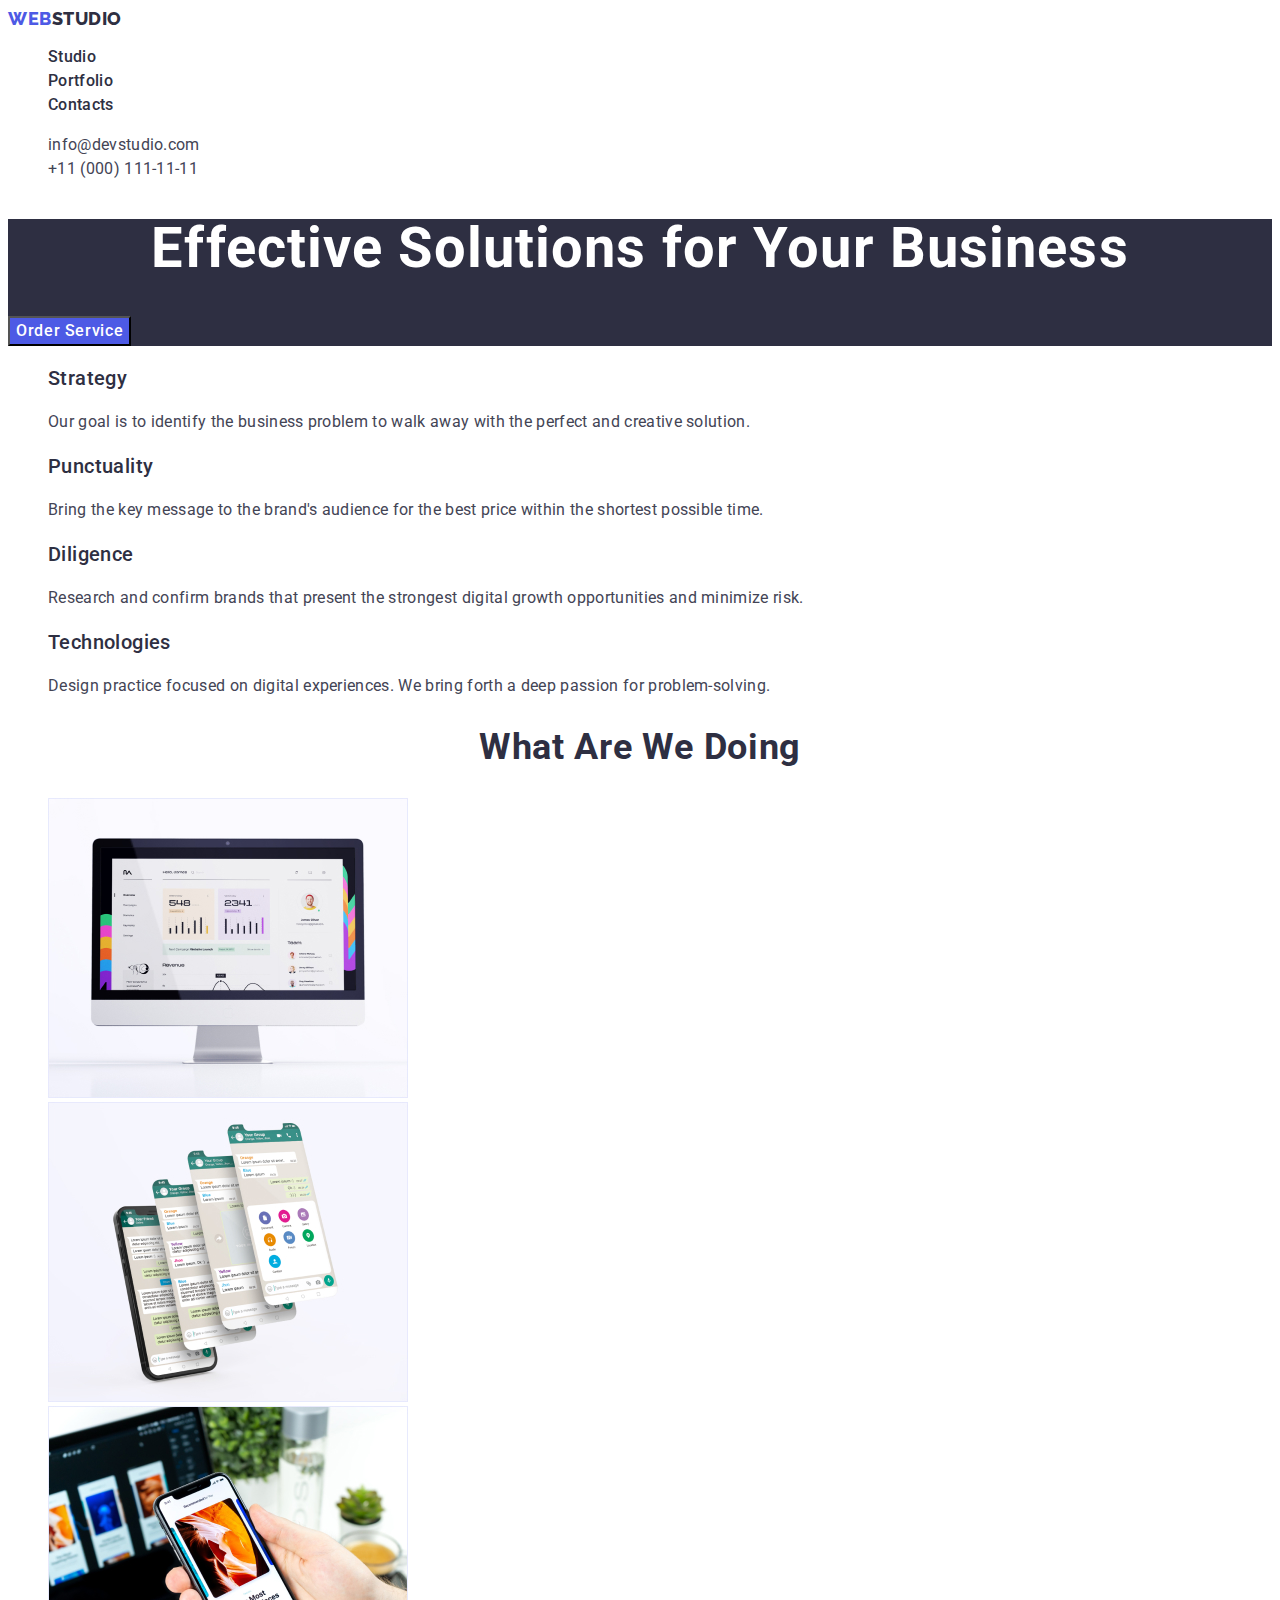
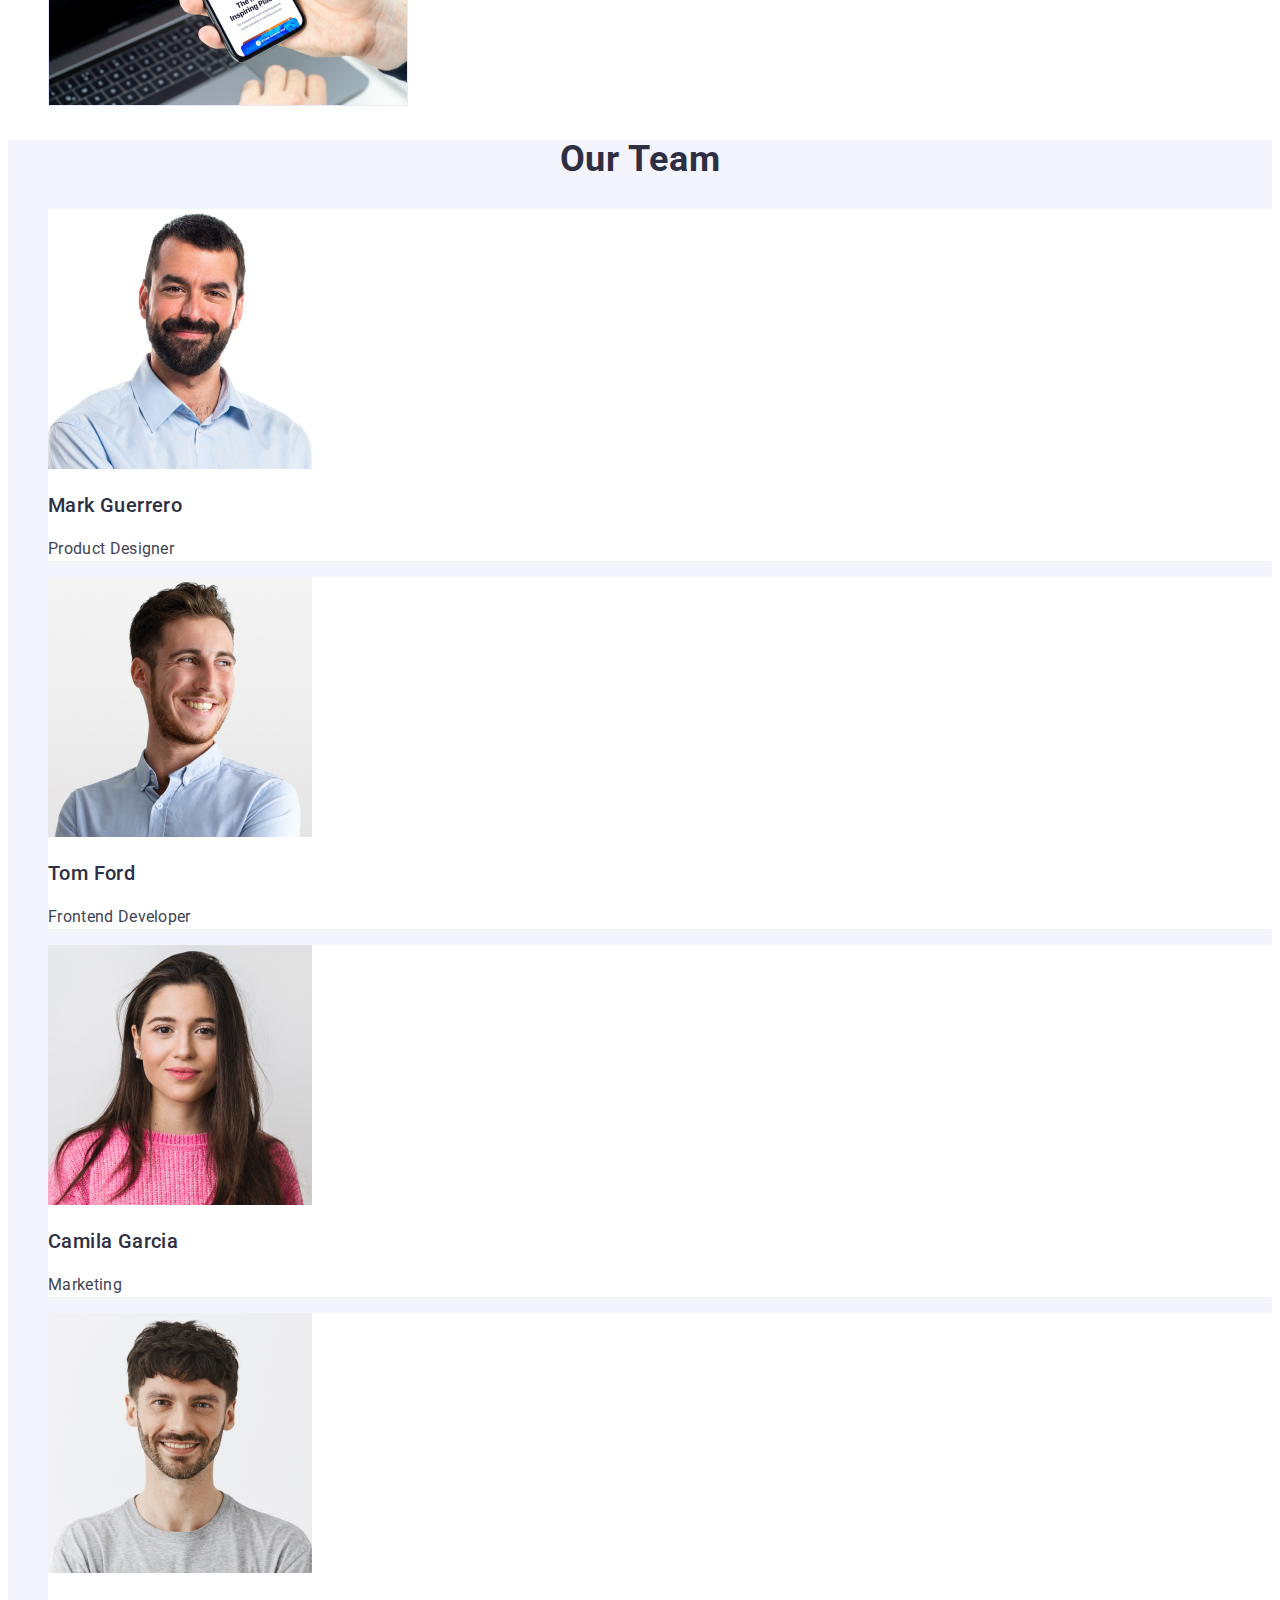
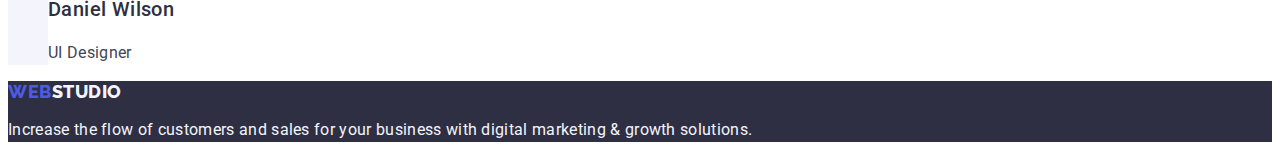
==== index.html @ 23704e5b "Initial commit" ====
<!DOCTYPE html>
<html lang="en">
  <head>
    <meta charset="UTF-8" />
    <meta http-equiv="X-UA-Compatible" content="IE=edge" />
    <meta name="viewport" content="width=device-width, initial-scale=1.0" />
    <title>WEBSTUDIO</title>
    <link rel="preconnect" href="https://fonts.googleapis.com" />
    <link rel="preconnect" href="https://fonts.gstatic.com" crossorigin />
    <link
      href="https://fonts.googleapis.com/css2?family=Raleway:wght@800&family=Roboto:wght@400;500;700&display=swap"
      rel="stylesheet"
    />
    <link rel="stylesheet" href="./css/styles.css" />
  </head>
  <body>
    <!------------------Header------------------------------->
    <header class="header">
      <nav class="header-nav">
        <a class="logo link" href="./index.html">
          Web<span class="header-logo-color">Studio</span>
        </a>
        <ul class="header-nav-list list">
          <li class="header-nav-item">
            <a class="header-nav-link link" href="./index.html">Studio</a>
          </li>
          <li class="header-nav-item">
            <a class="header-nav-link link" href="./portfolio.html"
              >Portfolio</a
            >
          </li>
          <li class="header-nav-item">
            <a class="header-nav-link link" href="">Contacts</a>
          </li>
        </ul>
      </nav>
      <address class="adress">
        <ul class="contact-list list">
          <li class="contact-item">
            <a class="contact-link link" href="mailto:info@devstudio.com"
              >info@devstudio.com
            </a>
          </li>
          <li class="contact-item">
            <a class="contact-link link" href="tel:+11(000)1111111"
              >+11 (000) 111-11-11</a
            >
          </li>
        </ul>
      </address>
    </header>
    <main>
      <!--------------------- Hero  ----------------------->
      <section class="hero">
        <h1 class="hero-title">Effective Solutions for Your Business</h1>
        <button class="hero-modal-btn" type="button">Order Service</button>
      </section>
      <!----------------- company philosophy ------------->
      <section class="features">
        <h2 class="features-title" hidden>Company philosophy</h2>
        <ul class="features-list list">
          <li class="features-list-item">
            <h3 class="features-list-title">Strategy</h3>
            <p class="features-list-description">
              Our goal is to identify the business problem to walk away with the
              perfect and creative solution.
            </p>
          </li>
          <li class="features-list-item">
            <h3 class="features-list-title">Punctuality</h3>
            <p class="features-list-description">
              Bring the key message to the brand's audience for the best price
              within the shortest possible time.
            </p>
          </li>
          <li class="features-list-item">
            <h3 class="features-list-title">Diligence</h3>
            <p class="features-list-description">
              Research and confirm brands that present the strongest digital
              growth opportunities and minimize risk.
            </p>
          </li>
          <li class="features-list-item">
            <h3 class="features-list-title">Technologies</h3>
            <p class="features-list-description">
              Design practice focused on digital experiences. We bring forth a
              deep passion for problem-solving.
            </p>
          </li>
        </ul>
      </section>
      <!------------------ Areas of work ---------------------->
      <section class="projects">
        <h2 class="projects-title">What are we doing</h2>
        <ul class="projects-list list">
          <li class="projects-list-item">
            <img
              class="projects-list-img"
              src="./images/areas-of-work/image1.jpg"
              alt="web apps on your computer"
              width="360"
              height="300"
            />
          </li>
          <li class="projects-list-item">
            <img
              class="projects-list-img"
              src="./images/areas-of-work/image2.jpg"
              alt="web apps on your phone"
              width="360"
              height="300"
            />
          </li>
          <li class="projects-list-item">
            <img
              class="projects-list-img"
              src="./images/areas-of-work/image3.jpg"
              alt="responsive web applications"
              width="360"
              height="300"
            />
          </li>
        </ul>
      </section>
      <!------------------- team ----------------------->
      <section class="team">
        <h2 class="team-title">Our Team</h2>
        <ul class="team-list list">
          <li class="team-list-item">
            <img
              class="team-list-img"
              src="./images/team/mark_guerrero.jpg"
              alt="man"
              width="264"
              height="260"
            />
            <h3 class="team-list-title">Mark Guerrero</h3>
            <p class="team-list-profession">Product Designer</p>
          </li>
          <li class="team-list-item">
            <img
              class="team-list-img"
              src="./images/team/tom_ford.jpg"
              alt="man"
              width="264"
              height="260"
            />
            <h3 class="team-list-title">Tom Ford</h3>
            <p class="team-list-profession">Frontend Developer</p>
          </li>
          <li class="team-list-item">
            <img
              class="team-list-img"
              src="./images/team/camila_garcia.jpg"
              alt="woman"
              width="264"
              height="260"
            />
            <h3 class="team-list-title">Camila Garcia</h3>
            <p class="team-list-profession">Marketing</p>
          </li>
          <li class="team-list-item">
            <img
              class="team-list-img"
              src="./images/team/daniel_wilson.jpg"
              alt="man"
              width="264"
              height="260"
            />
            <h3 class="team-list-title">Daniel Wilson</h3>
            <p class="team-list-profession">UI Designer</p>
          </li>
        </ul>
      </section>
    </main>
    <!------------------------ footer --------------------------->
    <footer class="footer">
      <a class="logo-footer link" href="./index.html">
        Web<span class="footer-logo-color">Studio</span></a
      >
      <p class="footer-description">
        Increase the flow of customers and sales for your business with digital
        marketing & growth solutions.
      </p>
    </footer>
  </body>
</html>
---- css/styles.css ----
:root {
  --primary-font: 'Roboto', sans-serif;
  --secondary-font: 'Raleway', sans-serif;
  --primary-color: #434455;
  --secondary-color: #2e2f42;
}
.list {
  list-style: none;
}
.link {
  text-decoration: none;
}
.adress {
  font-style: normal;
}
body {
  font-family: var(--primary-font);
  color: var(--primary-color);
  background: #fff;
}
/*================= Components======================= */
.logo {
  color: #4d5ae5;
  font-size: 18px;
  font-family: var(--secondary-font);
  font-weight: 800;
  line-height: 1.17;
  letter-spacing: 0.54px;
  text-transform: uppercase;
}

.header-logo-color {
  color: #2e2f42;
}
/*================= Components======================= */
/* =================Header=========================== */
.header-nav-link {
  font-size: 16px;
  font-weight: 500;
  line-height: 1.5;
  letter-spacing: 0.32px;
  color: #2e2f42;
}
.header-nav-link:hover,
.header-nav-link:focus {
  color: #404bbf;
}
.contact-link {
  font-size: 16px;
  line-height: 1.5;
  letter-spacing: 0.32px;
  color: var(--primary-color);
}
.contact-link:hover,
.contact-link:focus {
  color: #404bbf;
}
/* ========================Header===================== */
/* ==========================Hero==================== */
.hero {
  background: #2e2f42;
}
.hero-title {
  color: #fff;
  text-align: center;
  font-size: 56px;
  font-weight: 700;
  line-height: 1.07;
  letter-spacing: 1.12px;
}
.hero-modal-btn {
  color: #fff;
  font-size: 16px;
  font-family: var(--primary-font);
  font-weight: 500;
  line-height: 1.5;
  letter-spacing: 0.64px;
  background: none#4D5AE5;
  cursor: pointer;
}
.hero-modal-btn:hover,
.hero-modal-btn:focus {
  background: #404bbf;
}
/* ==========================Hero==================== */
/*====================company philosophy ===========*/
.features-list-title {
  color: var(--secondary-color);
  font-size: 20px;
  font-weight: 500;
  line-height: 1.2;
  letter-spacing: 0.4px;
}
.features-list-description {
  font-size: 16px;
  line-height: 1.5;
  letter-spacing: 0.32px;
}
/*====================company philosophy ===========*/
/* ===================Areas of work =================*/
.projects-title {
  color: var(--secondary-color);
  text-align: center;
  font-size: 36px;
  font-weight: 700;
  line-height: 1.11;
  letter-spacing: 0.72px;
  text-transform: capitalize;
}
/* ===================Areas of work =================*/
/* ===================Team===========================*/
.team {
  background: #f4f4fd;
}
.team-title {
  color: var(--secondary-color);
  text-align: center;
  font-size: 36px;
  font-weight: 700;
  line-height: 1.11;
  letter-spacing: 0.72px;
  text-transform: capitalize;
}
.team-list-item {
  background: #fff;
}
.team-list-title {
  color: var(--secondary-color);
  font-size: 20px;
  font-weight: 500;
  line-height: 1.2;
  letter-spacing: 0.4px;
}
.team-list-profession {
  font-size: 16px;
  line-height: 1.5;
  letter-spacing: 0.32px;
  color: var(--primary-color);
}
/* ===================Team===========================*/
/*====================== Clients======================= */
.clients-filter-btn {
  color: #4D5AE5;
  text-align: center;
  font-size: 16px;
  font-family: var(--primary-font)
  font-style: normal;
  font-weight: 500;
  line-height: 1.5;
  letter-spacing: 0.64px;
  background: #F4F4FD;
  cursor: pointer;
}
.clients-filter-btn:hover,
.clients-filter-btn:focus {
background:#404BBF;
color: #FFF ;
}
.clients-filter-title {
color: var(--secondary-color);
font-size: 20px;
font-weight: 500;
line-height: 1.2;
letter-spacing: 0.4px;
}
.clients-filter-description {
color: var(--primary-color);
font-size: 16px;
line-height: 1.5;
letter-spacing: 0.32px;
}

/* =====================Clients========================= */
/* ===================Footer========================== */
.logo-footer {
  color: #4d5ae5;
  font-size: 18px;
  font-family: var(--secondary-font);
  font-weight: 800;
  line-height: 1.17;
  letter-spacing: 0.54px;
  text-transform: uppercase;
}
.footer-logo-color {
  color: #f4f4fd;
}
.footer {
  background: var(--secondary-color);
}
.footer-description {
  color: #f4f4fd;
  font-size: 16px;
  font-family: Roboto;
  line-height: 1.5;
  letter-spacing: 0.32px;
}
/* ===================Footer========================== */
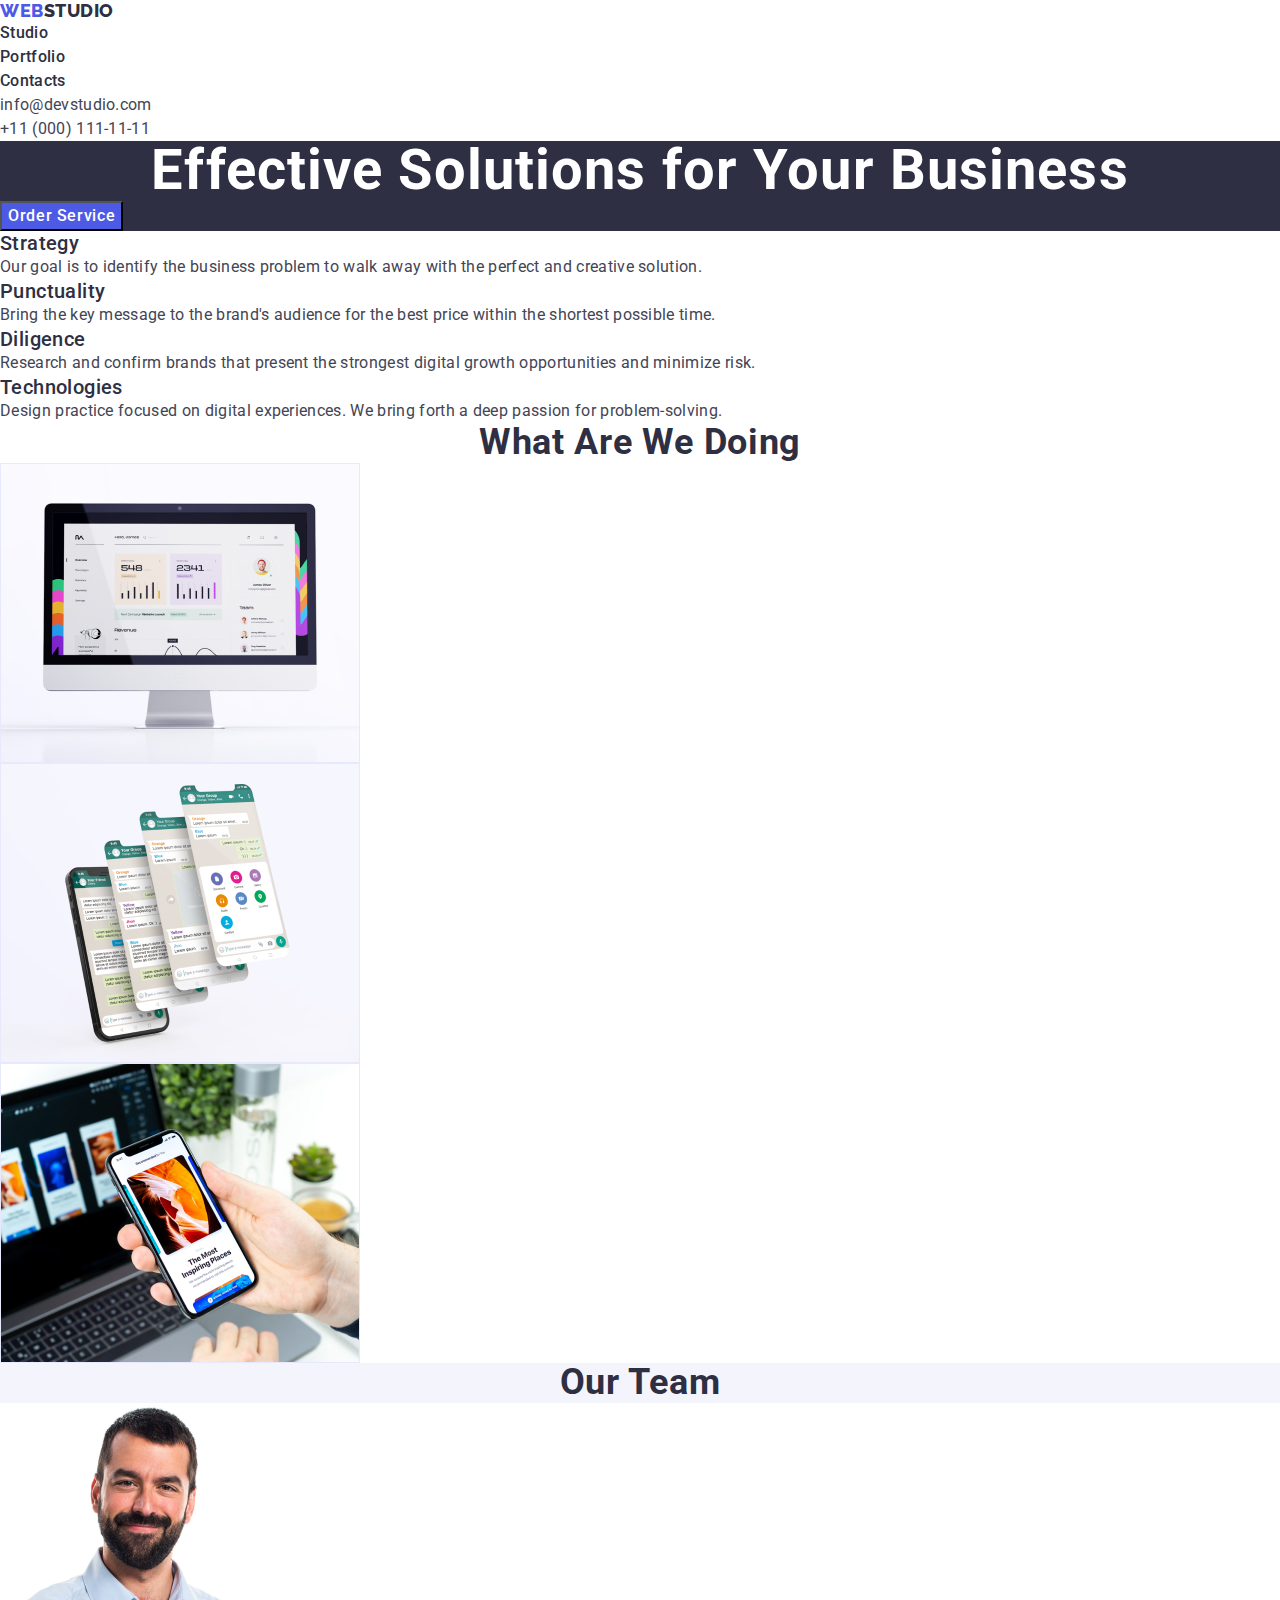
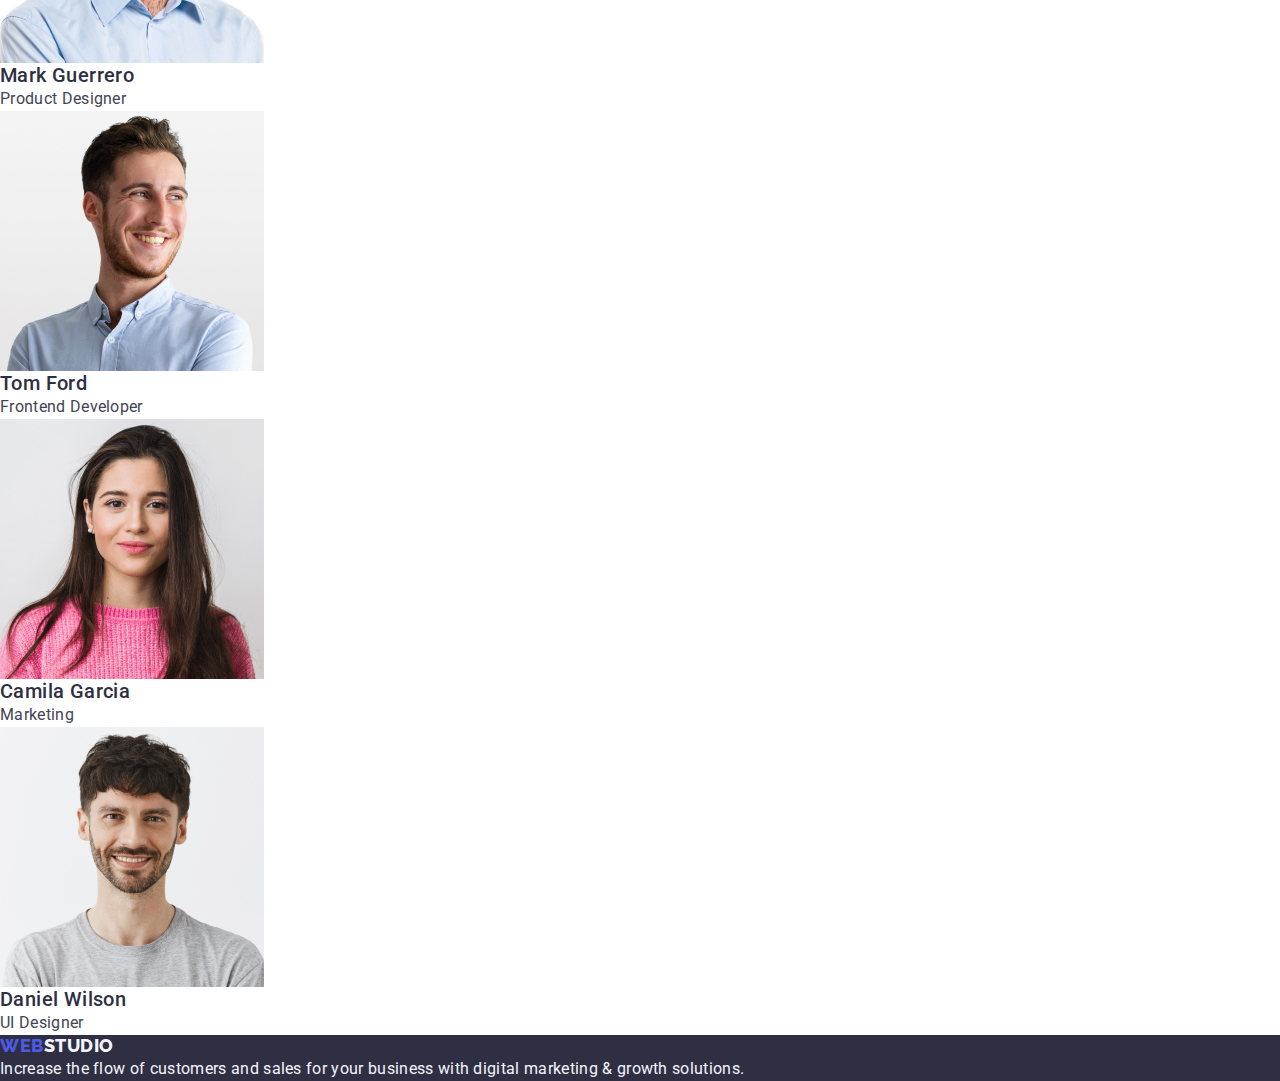
==== commit f9cd9982: "css" ====
--- a/index.html
+++ b/index.html
@@ -10,6 +10,10 @@
     <link
       href="https://fonts.googleapis.com/css2?family=Raleway:wght@800&family=Roboto:wght@400;500;700&display=swap"
       rel="stylesheet"
+    />
+    <link
+      rel="stylesheet"
+      href="https://cdn.jsdelivr.net/npm/modern-normalize@2.0.0/modern-normalize.min.css"
     />
     <link rel="stylesheet" href="./css/styles.css" />
   </head>
--- a/css/styles.css
+++ b/css/styles.css
@@ -4,6 +4,26 @@
   --primary-color: #434455;
   --secondary-color: #2e2f42;
 }
+h1,
+h2,
+h3,
+h4,
+p {
+  margin-top: 0;
+  margin-bottom: 0;
+}
+ul,
+ol {
+margin-top: 0;
+margin-bottom: 0;
+padding-left: 0;
+}
+img {
+  display: block;
+}
+button {
+  cursor: pointer;
+}
 .list {
   list-style: none;
 }
@@ -18,6 +38,7 @@
   color: var(--primary-color);
   background: #fff;
 }
+
 /*================= Components======================= */
 .logo {
   color: #4d5ae5;
@@ -76,7 +97,6 @@
   line-height: 1.5;
   letter-spacing: 0.64px;
   background: none#4D5AE5;
-  cursor: pointer;
 }
 .hero-modal-btn:hover,
 .hero-modal-btn:focus {
@@ -149,7 +169,6 @@
   line-height: 1.5;
   letter-spacing: 0.64px;
   background: #F4F4FD;
-  cursor: pointer;
 }
 .clients-filter-btn:hover,
 .clients-filter-btn:focus {
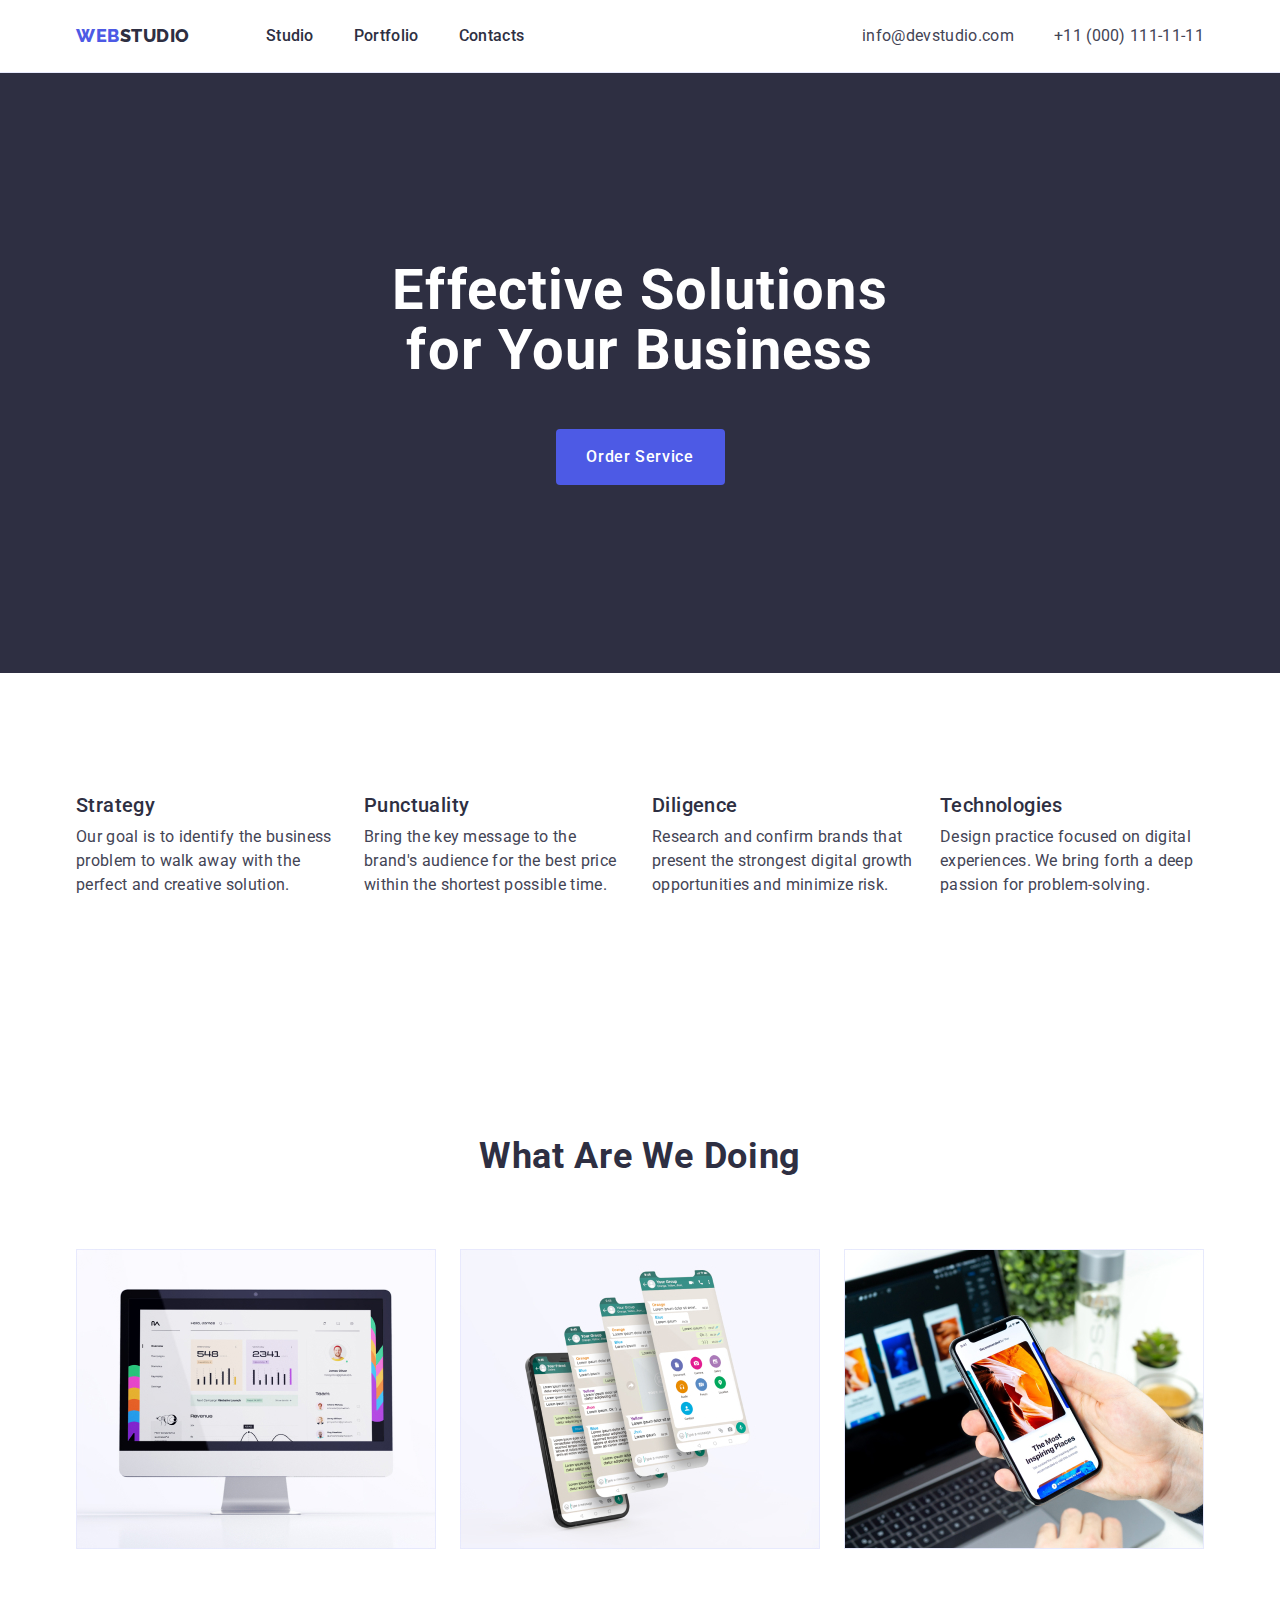
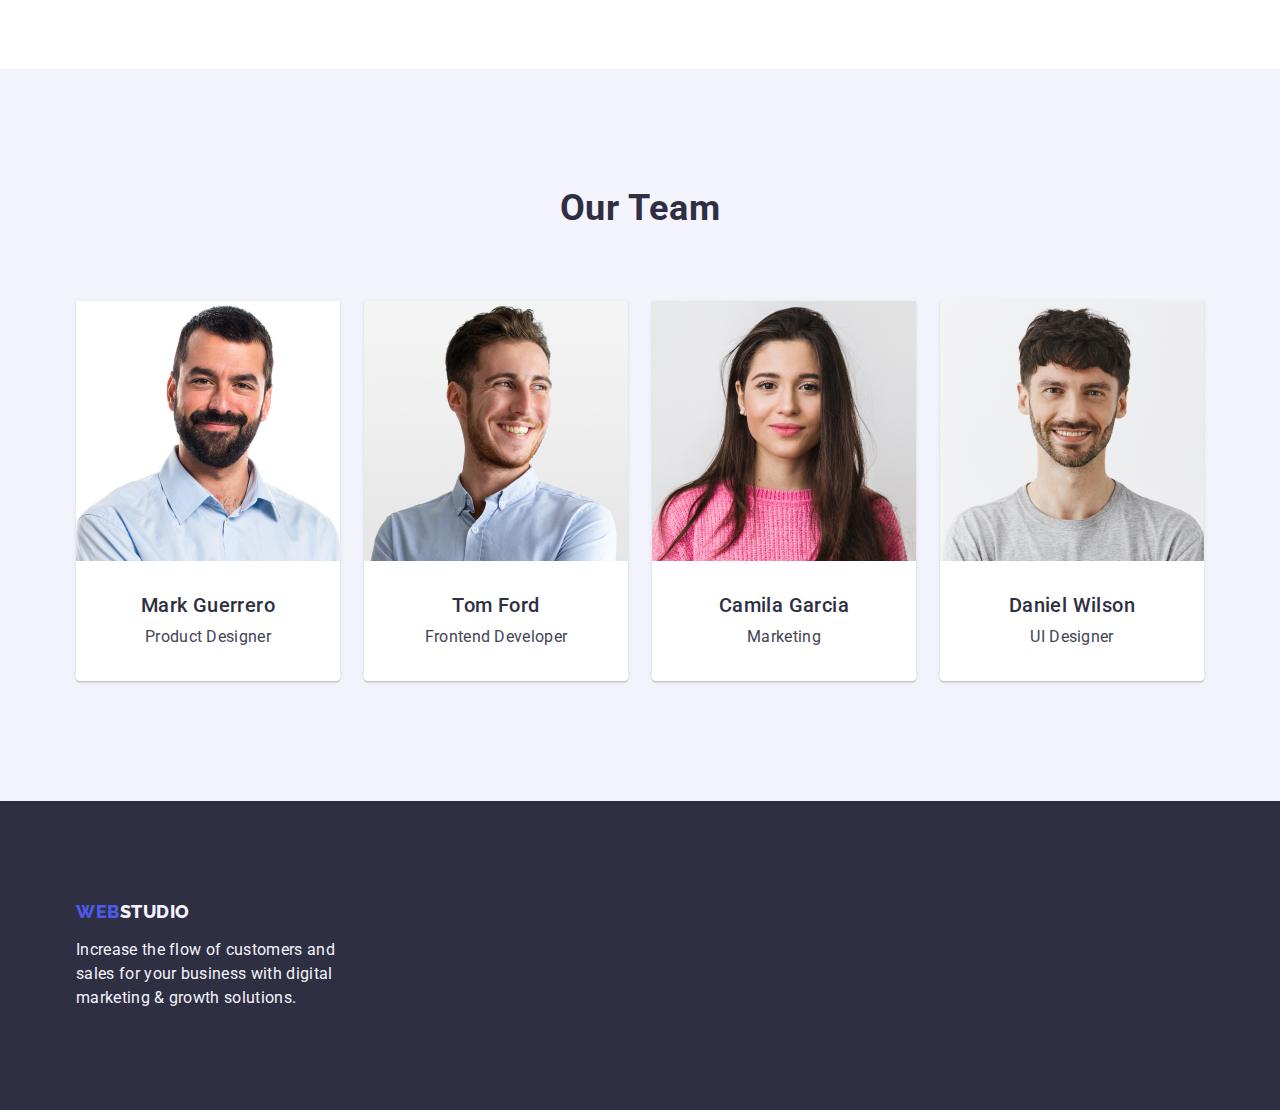
==== commit c32e4f67: "css index html" ====
--- a/index.html
+++ b/index.html
@@ -20,172 +20,192 @@
   <body>
     <!------------------Header------------------------------->
     <header class="header">
-      <nav class="header-nav">
-        <a class="logo link" href="./index.html">
-          Web<span class="header-logo-color">Studio</span>
-        </a>
-        <ul class="header-nav-list list">
-          <li class="header-nav-item">
-            <a class="header-nav-link link" href="./index.html">Studio</a>
-          </li>
-          <li class="header-nav-item">
-            <a class="header-nav-link link" href="./portfolio.html"
-              >Portfolio</a
-            >
-          </li>
-          <li class="header-nav-item">
-            <a class="header-nav-link link" href="">Contacts</a>
-          </li>
-        </ul>
-      </nav>
-      <address class="adress">
-        <ul class="contact-list list">
-          <li class="contact-item">
-            <a class="contact-link link" href="mailto:info@devstudio.com"
-              >info@devstudio.com
-            </a>
-          </li>
-          <li class="contact-item">
-            <a class="contact-link link" href="tel:+11(000)1111111"
-              >+11 (000) 111-11-11</a
-            >
-          </li>
-        </ul>
-      </address>
+      <div class="header-container container">
+        <nav class="header-nav">
+          <a class="logo link" href="./index.html">
+            Web<span class="header-logo-color">Studio</span>
+          </a>
+          <ul class="header-nav-list list">
+            <li class="header-nav-item">
+              <a class="header-nav-link link" href="./index.html">Studio</a>
+            </li>
+            <li class="header-nav-item">
+              <a class="header-nav-link link" href="./portfolio.html"
+                >Portfolio</a
+              >
+            </li>
+            <li class="header-nav-item">
+              <a class="header-nav-link link" href="">Contacts</a>
+            </li>
+          </ul>
+        </nav>
+        <address class="adress">
+          <ul class="contact-list list">
+            <li class="contact-item">
+              <a class="contact-link link" href="mailto:info@devstudio.com"
+                >info@devstudio.com
+              </a>
+            </li>
+            <li class="contact-item">
+              <a class="contact-link link" href="tel:+11(000)1111111"
+                >+11 (000) 111-11-11</a
+              >
+            </li>
+          </ul>
+        </address>
+      </div>
     </header>
     <main>
       <!--------------------- Hero  ----------------------->
       <section class="hero">
-        <h1 class="hero-title">Effective Solutions for Your Business</h1>
-        <button class="hero-modal-btn" type="button">Order Service</button>
+        <div class="container">
+          <h1 class="hero-title">Effective Solutions for Your Business</h1>
+          <button class="hero-modal-btn" type="button">Order Service</button>
+        </div>
       </section>
       <!----------------- company philosophy ------------->
       <section class="features">
-        <h2 class="features-title" hidden>Company philosophy</h2>
-        <ul class="features-list list">
-          <li class="features-list-item">
-            <h3 class="features-list-title">Strategy</h3>
-            <p class="features-list-description">
-              Our goal is to identify the business problem to walk away with the
-              perfect and creative solution.
-            </p>
-          </li>
-          <li class="features-list-item">
-            <h3 class="features-list-title">Punctuality</h3>
-            <p class="features-list-description">
-              Bring the key message to the brand's audience for the best price
-              within the shortest possible time.
-            </p>
-          </li>
-          <li class="features-list-item">
-            <h3 class="features-list-title">Diligence</h3>
-            <p class="features-list-description">
-              Research and confirm brands that present the strongest digital
-              growth opportunities and minimize risk.
-            </p>
-          </li>
-          <li class="features-list-item">
-            <h3 class="features-list-title">Technologies</h3>
-            <p class="features-list-description">
-              Design practice focused on digital experiences. We bring forth a
-              deep passion for problem-solving.
-            </p>
-          </li>
-        </ul>
+        <div class="container">
+          <h2 class="features-title" hidden>Company philosophy</h2>
+          <ul class="features-list list">
+            <li class="features-list-item">
+              <h3 class="features-list-title">Strategy</h3>
+              <p class="features-list-description">
+                Our goal is to identify the business problem to walk away with the
+                perfect and creative solution.
+              </p>
+            </li>
+            <li class="features-list-item">
+              <h3 class="features-list-title">Punctuality</h3>
+              <p class="features-list-description">
+                Bring the key message to the brand's audience for the best price
+                within the shortest possible time.
+              </p>
+            </li>
+            <li class="features-list-item">
+              <h3 class="features-list-title">Diligence</h3>
+              <p class="features-list-description">
+                Research and confirm brands that present the strongest digital
+                growth opportunities and minimize risk.
+              </p>
+            </li>
+            <li class="features-list-item">
+              <h3 class="features-list-title">Technologies</h3>
+              <p class="features-list-description">
+                Design practice focused on digital experiences. We bring forth a
+                deep passion for problem-solving.
+              </p>
+            </li>
+          </ul>
+        </div>
       </section>
       <!------------------ Areas of work ---------------------->
       <section class="projects">
-        <h2 class="projects-title">What are we doing</h2>
-        <ul class="projects-list list">
-          <li class="projects-list-item">
-            <img
-              class="projects-list-img"
-              src="./images/areas-of-work/image1.jpg"
-              alt="web apps on your computer"
-              width="360"
-              height="300"
-            />
-          </li>
-          <li class="projects-list-item">
-            <img
-              class="projects-list-img"
-              src="./images/areas-of-work/image2.jpg"
-              alt="web apps on your phone"
-              width="360"
-              height="300"
-            />
-          </li>
-          <li class="projects-list-item">
-            <img
-              class="projects-list-img"
-              src="./images/areas-of-work/image3.jpg"
-              alt="responsive web applications"
-              width="360"
-              height="300"
-            />
-          </li>
-        </ul>
+        <div class="container">
+          <h2 class="projects-title">What are we doing</h2>
+          <ul class="projects-list list">
+            <li class="projects-list-item">
+              <img
+                class="projects-list-img"
+                src="./images/areas-of-work/image1.jpg"
+                alt="web apps on your computer"
+                width="360"
+                height="300"
+              />
+            </li>
+            <li class="projects-list-item">
+              <img
+                class="projects-list-img"
+                src="./images/areas-of-work/image2.jpg"
+                alt="web apps on your phone"
+                width="360"
+                height="300"
+              />
+            </li>
+            <li class="projects-list-item">
+              <img
+                class="projects-list-img"
+                src="./images/areas-of-work/image3.jpg"
+                alt="responsive web applications"
+                width="360"
+                height="300"
+              />
+            </li>
+          </ul>
+        </div>
       </section>
       <!------------------- team ----------------------->
       <section class="team">
-        <h2 class="team-title">Our Team</h2>
-        <ul class="team-list list">
-          <li class="team-list-item">
-            <img
-              class="team-list-img"
-              src="./images/team/mark_guerrero.jpg"
-              alt="man"
-              width="264"
-              height="260"
-            />
-            <h3 class="team-list-title">Mark Guerrero</h3>
-            <p class="team-list-profession">Product Designer</p>
-          </li>
-          <li class="team-list-item">
-            <img
-              class="team-list-img"
-              src="./images/team/tom_ford.jpg"
-              alt="man"
-              width="264"
-              height="260"
-            />
-            <h3 class="team-list-title">Tom Ford</h3>
-            <p class="team-list-profession">Frontend Developer</p>
-          </li>
-          <li class="team-list-item">
-            <img
-              class="team-list-img"
-              src="./images/team/camila_garcia.jpg"
-              alt="woman"
-              width="264"
-              height="260"
-            />
-            <h3 class="team-list-title">Camila Garcia</h3>
-            <p class="team-list-profession">Marketing</p>
-          </li>
-          <li class="team-list-item">
-            <img
-              class="team-list-img"
-              src="./images/team/daniel_wilson.jpg"
-              alt="man"
-              width="264"
-              height="260"
-            />
-            <h3 class="team-list-title">Daniel Wilson</h3>
-            <p class="team-list-profession">UI Designer</p>
-          </li>
-        </ul>
+        <div class="container">
+          <h2 class="team-title">Our Team</h2>
+          <ul class="team-list list">
+            <li class="team-list-item">
+              <img
+                class="team-list-img"
+                src="./images/team/mark_guerrero.jpg"
+                alt="man"
+                width="264"
+                height="260"
+              />
+              <div class="card-team-content">
+                <h3 class="team-list-title">Mark Guerrero</h3>
+                <p class="team-list-profession">Product Designer</p>
+              </div>
+            </li>
+            <li class="team-list-item">
+              <img
+                class="team-list-img"
+                src="./images/team/tom_ford.jpg"
+                alt="man"
+                width="264"
+                height="260"
+              />
+              <div class="card-team-content">
+                <h3 class="team-list-title">Tom Ford</h3>
+                <p class="team-list-profession">Frontend Developer</p>
+              </div>
+            </li>
+            <li class="team-list-item">
+              <img
+                class="team-list-img"
+                src="./images/team/camila_garcia.jpg"
+                alt="woman"
+                width="264"
+                height="260"
+              />
+              <div class="card-team-content">
+                <h3 class="team-list-title">Camila Garcia</h3>
+                <p class="team-list-profession">Marketing</p>
+              </div>
+            </li>
+            <li class="team-list-item">
+              <img
+                class="team-list-img"
+                src="./images/team/daniel_wilson.jpg"
+                alt="man"
+                width="264"
+                height="260"
+              />
+              <div class="card-team-content">
+                <h3 class="team-list-title">Daniel Wilson</h3>
+              <p class="team-list-profession">UI Designer</p>
+              </div>
+            </li>
+          </ul>
+        </div>
       </section>
     </main>
     <!------------------------ footer --------------------------->
     <footer class="footer">
-      <a class="logo-footer link" href="./index.html">
-        Web<span class="footer-logo-color">Studio</span></a
-      >
-      <p class="footer-description">
-        Increase the flow of customers and sales for your business with digital
-        marketing & growth solutions.
-      </p>
+      <div class="container">
+        <a class="logo-footer link" href="./index.html">
+          Web<span class="footer-logo-color">Studio</span></a
+        >
+        <p class="footer-description">
+          Increase the flow of customers and sales for your business with digital
+          marketing & growth solutions.
+        </p>
+      </div>
     </footer>
   </body>
 </html>
--- a/css/styles.css
+++ b/css/styles.css
@@ -48,13 +48,45 @@
   line-height: 1.17;
   letter-spacing: 0.54px;
   text-transform: uppercase;
+  margin-right: 76px;
+
 }
 
 .header-logo-color {
   color: #2e2f42;
 }
+.container {
+  width: 1158px;
+  margin-left: auto;
+  margin-right: auto;
+  padding-left: 15px;
+  padding-right: 15px;
+}
 /*================= Components======================= */
 /* =================Header=========================== */
+.header {
+  border-bottom: 1px solid #E7E9FC;
+}
+.header-container {
+  display: flex;
+  align-items: center;
+  }
+.header-nav {
+  display: flex;
+  align-items: center;
+  margin-right: auto;
+}
+.header-nav-list {
+  display: flex;
+  gap: 40px;
+  padding-top: 24px;
+  padding-bottom: 24px;
+}
+.contact-list {
+  display: flex;
+  gap: 40px;
+}
+
 .header-nav-link {
   font-size: 16px;
   font-weight: 500;
@@ -81,6 +113,10 @@
 .hero {
   background: #2e2f42;
 }
+.hero {
+  padding-top: 188px;
+  padding-bottom: 188px;
+}
 .hero-title {
   color: #fff;
   text-align: center;
@@ -88,6 +124,10 @@
   font-weight: 700;
   line-height: 1.07;
   letter-spacing: 1.12px;
+  max-width: 496px;
+  margin-left: auto;
+  margin-right: auto;
+  margin-bottom: 48px;
 }
 .hero-modal-btn {
   color: #fff;
@@ -96,7 +136,16 @@
   font-weight: 500;
   line-height: 1.5;
   letter-spacing: 0.64px;
-  background: none#4D5AE5;
+  background:#4D5AE5;
+}
+.hero-modal-btn {
+  display: block;
+  min-width: 169px;
+  height: 56px;
+  border: none;
+  border-radius: 4px;
+  margin-left: auto;
+  margin-right: auto;
 }
 .hero-modal-btn:hover,
 .hero-modal-btn:focus {
@@ -104,21 +153,39 @@
 }
 /* ==========================Hero==================== */
 /*====================company philosophy ===========*/
+.features {
+  padding-top: 120px;
+  padding-bottom: 120px;
+}
+.features-list {
+  display: flex;
+  gap: 24px;
+}
+.features-list-item {
+  width: calc((100%-72px)/4);
+}
 .features-list-title {
   color: var(--secondary-color);
   font-size: 20px;
   font-weight: 500;
   line-height: 1.2;
   letter-spacing: 0.4px;
+  margin-bottom: 8px;
 }
 .features-list-description {
+  width: 264px;
   font-size: 16px;
   line-height: 1.5;
   letter-spacing: 0.32px;
 }
 /*====================company philosophy ===========*/
 /* ===================Areas of work =================*/
+.projects {
+  margin-top: 120px;
+  padding-bottom: 120px;
+}
 .projects-title {
+  margin-bottom: 72px;
   color: var(--secondary-color);
   text-align: center;
   font-size: 36px;
@@ -127,10 +194,18 @@
   letter-spacing: 0.72px;
   text-transform: capitalize;
 }
+.projects-list {
+  flex-wrap: wrap;
+  display: flex;
+  gap: 24px;
+  width: calc((100%-48px)/3);
+}
 /* ===================Areas of work =================*/
 /* ===================Team===========================*/
 .team {
   background: #f4f4fd;
+  padding-top: 120px;
+  padding-bottom: 120px;
 }
 .team-title {
   color: var(--secondary-color);
@@ -140,11 +215,28 @@
   line-height: 1.11;
   letter-spacing: 0.72px;
   text-transform: capitalize;
+  margin-bottom: 72px;
+}
+.team-list {
+  flex-wrap: wrap;
+  display: flex;
+  gap: 24px;
 }
 .team-list-item {
-  background: #fff;
+  background-color: #fff;
+  width: calc((100%-72px)/4);
+  border-radius: 0px 0px 4px 4px;
+  box-shadow: 0px 2px 1px 0px rgba(46, 47, 66, 0.08), 0px 1px 1px 0px rgba(46, 47, 66, 0.16), 0px 1px 6px 0px rgba(46, 47, 66, 0.08);
+}
+.card-team-content {
+  padding-top: 32px;
+  padding-bottom: 32px;
+  padding-left: 16px;
+  padding-right: 16px;
 }
 .team-list-title {
+  margin-bottom: 8px;
+  text-align: center;
   color: var(--secondary-color);
   font-size: 20px;
   font-weight: 500;
@@ -152,6 +244,7 @@
   letter-spacing: 0.4px;
 }
 .team-list-profession {
+  text-align: center;
   font-size: 16px;
   line-height: 1.5;
   letter-spacing: 0.32px;
@@ -191,7 +284,14 @@
 
 /* =====================Clients========================= */
 /* ===================Footer========================== */
+.footer {
+  background: var(--secondary-color);
+  padding-top: 100px;
+  padding-bottom: 100px;
+}
 .logo-footer {
+  display: inline-block;
+  margin-bottom: 16px;
   color: #4d5ae5;
   font-size: 18px;
   font-family: var(--secondary-font);
@@ -203,10 +303,8 @@
 .footer-logo-color {
   color: #f4f4fd;
 }
-.footer {
-  background: var(--secondary-color);
-}
 .footer-description {
+  max-width: 264px;
   color: #f4f4fd;
   font-size: 16px;
   font-family: Roboto;
